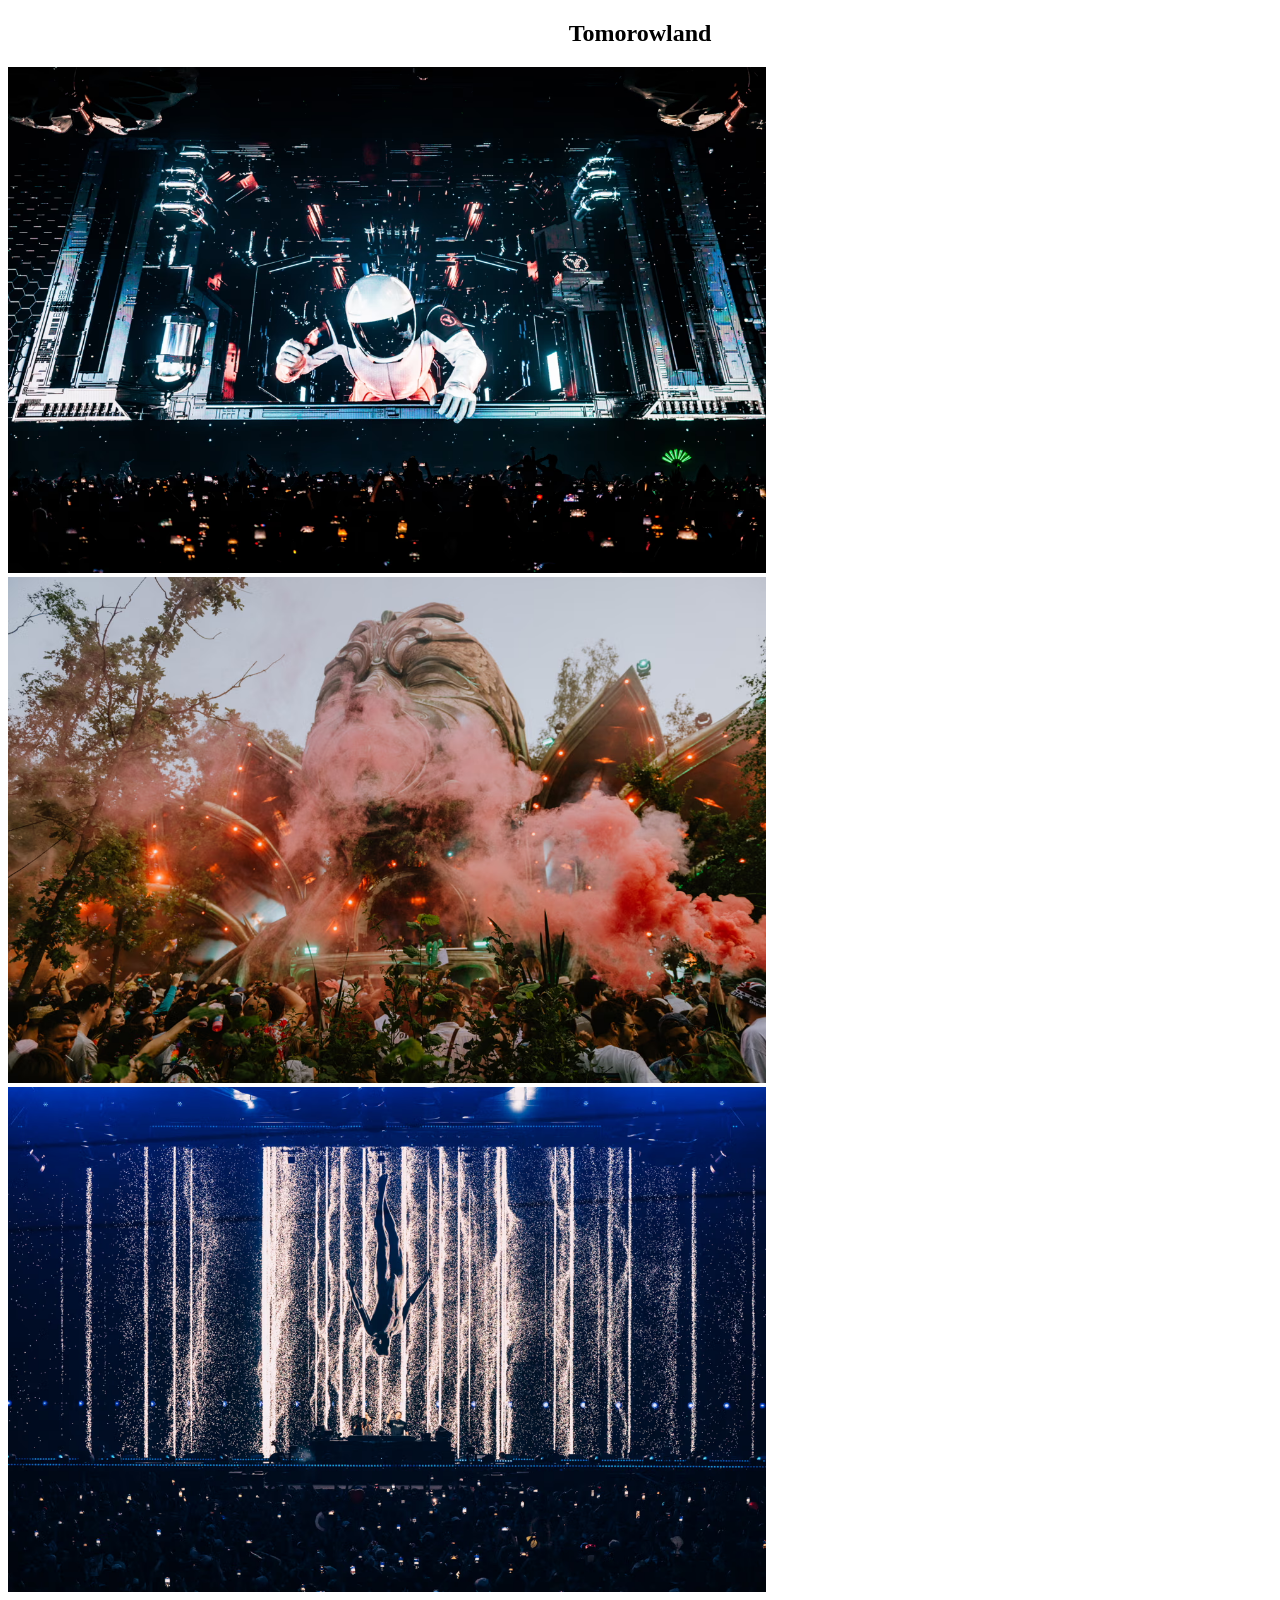
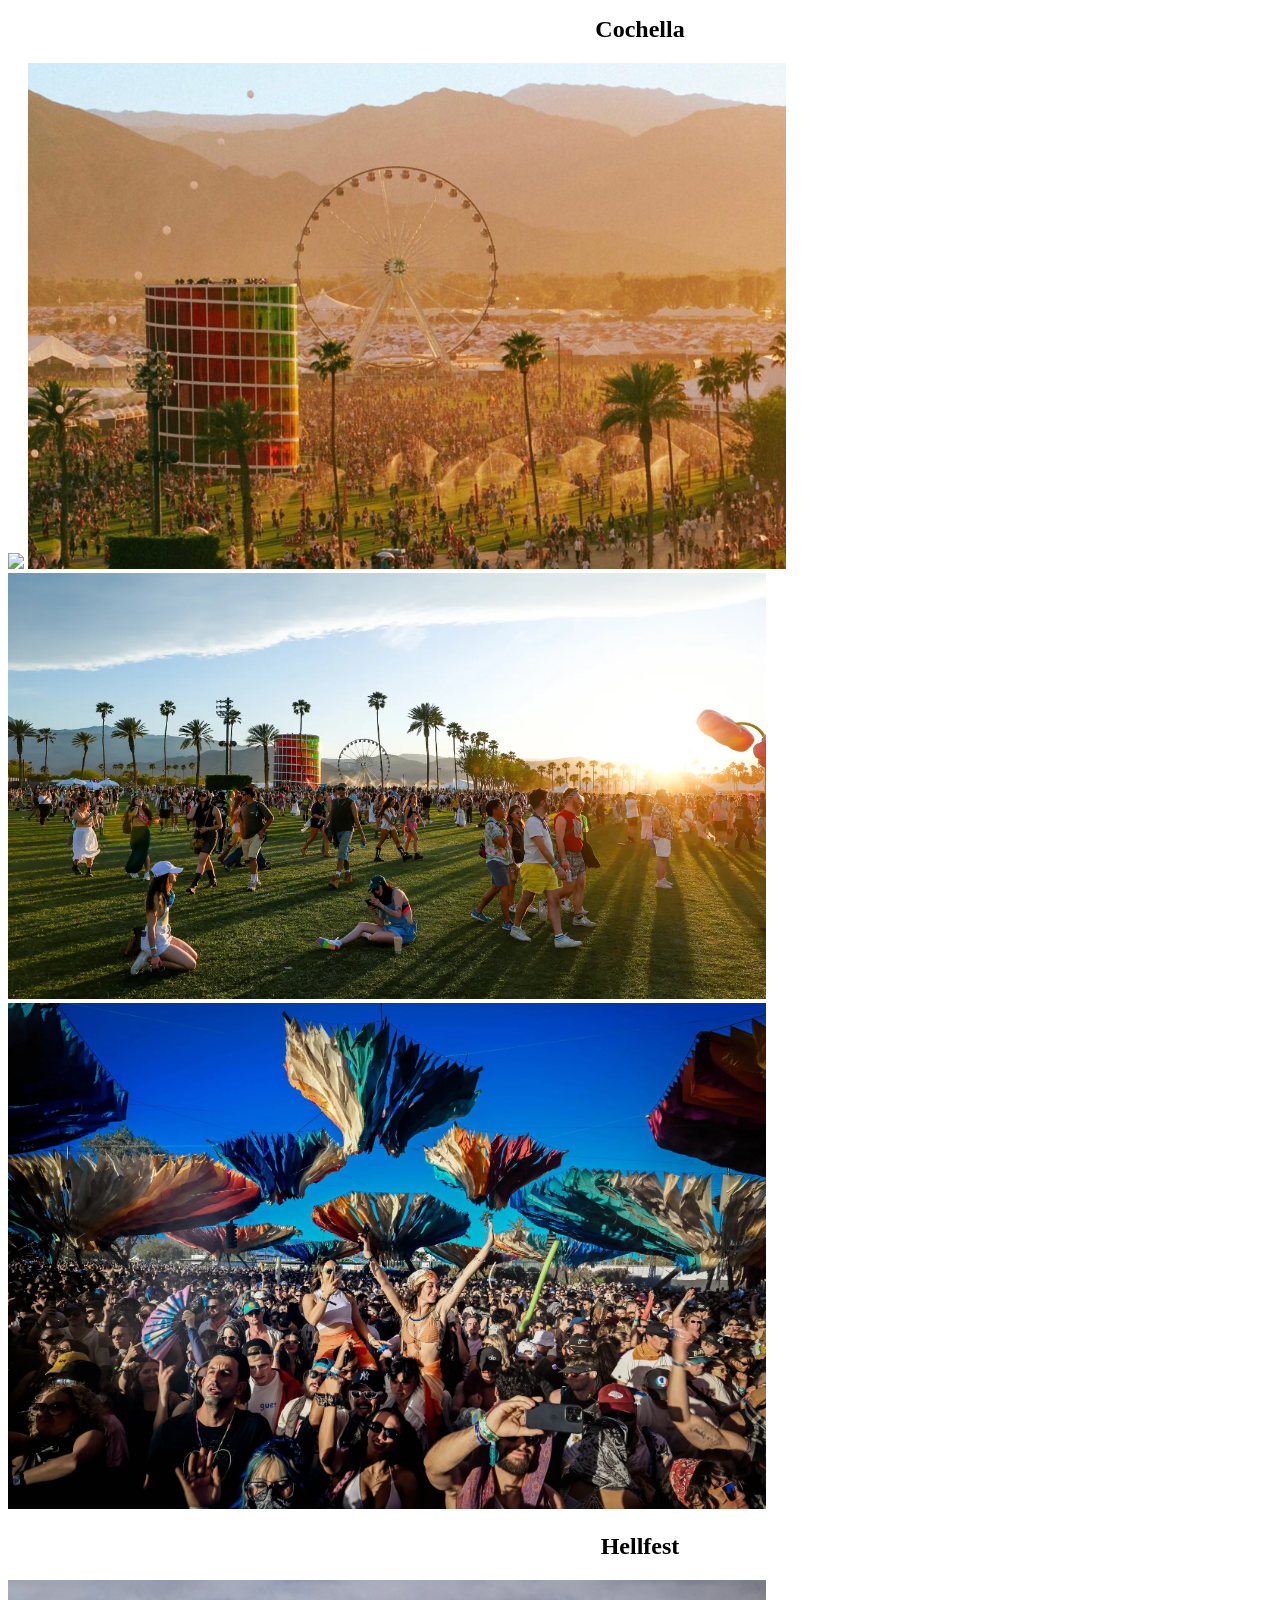
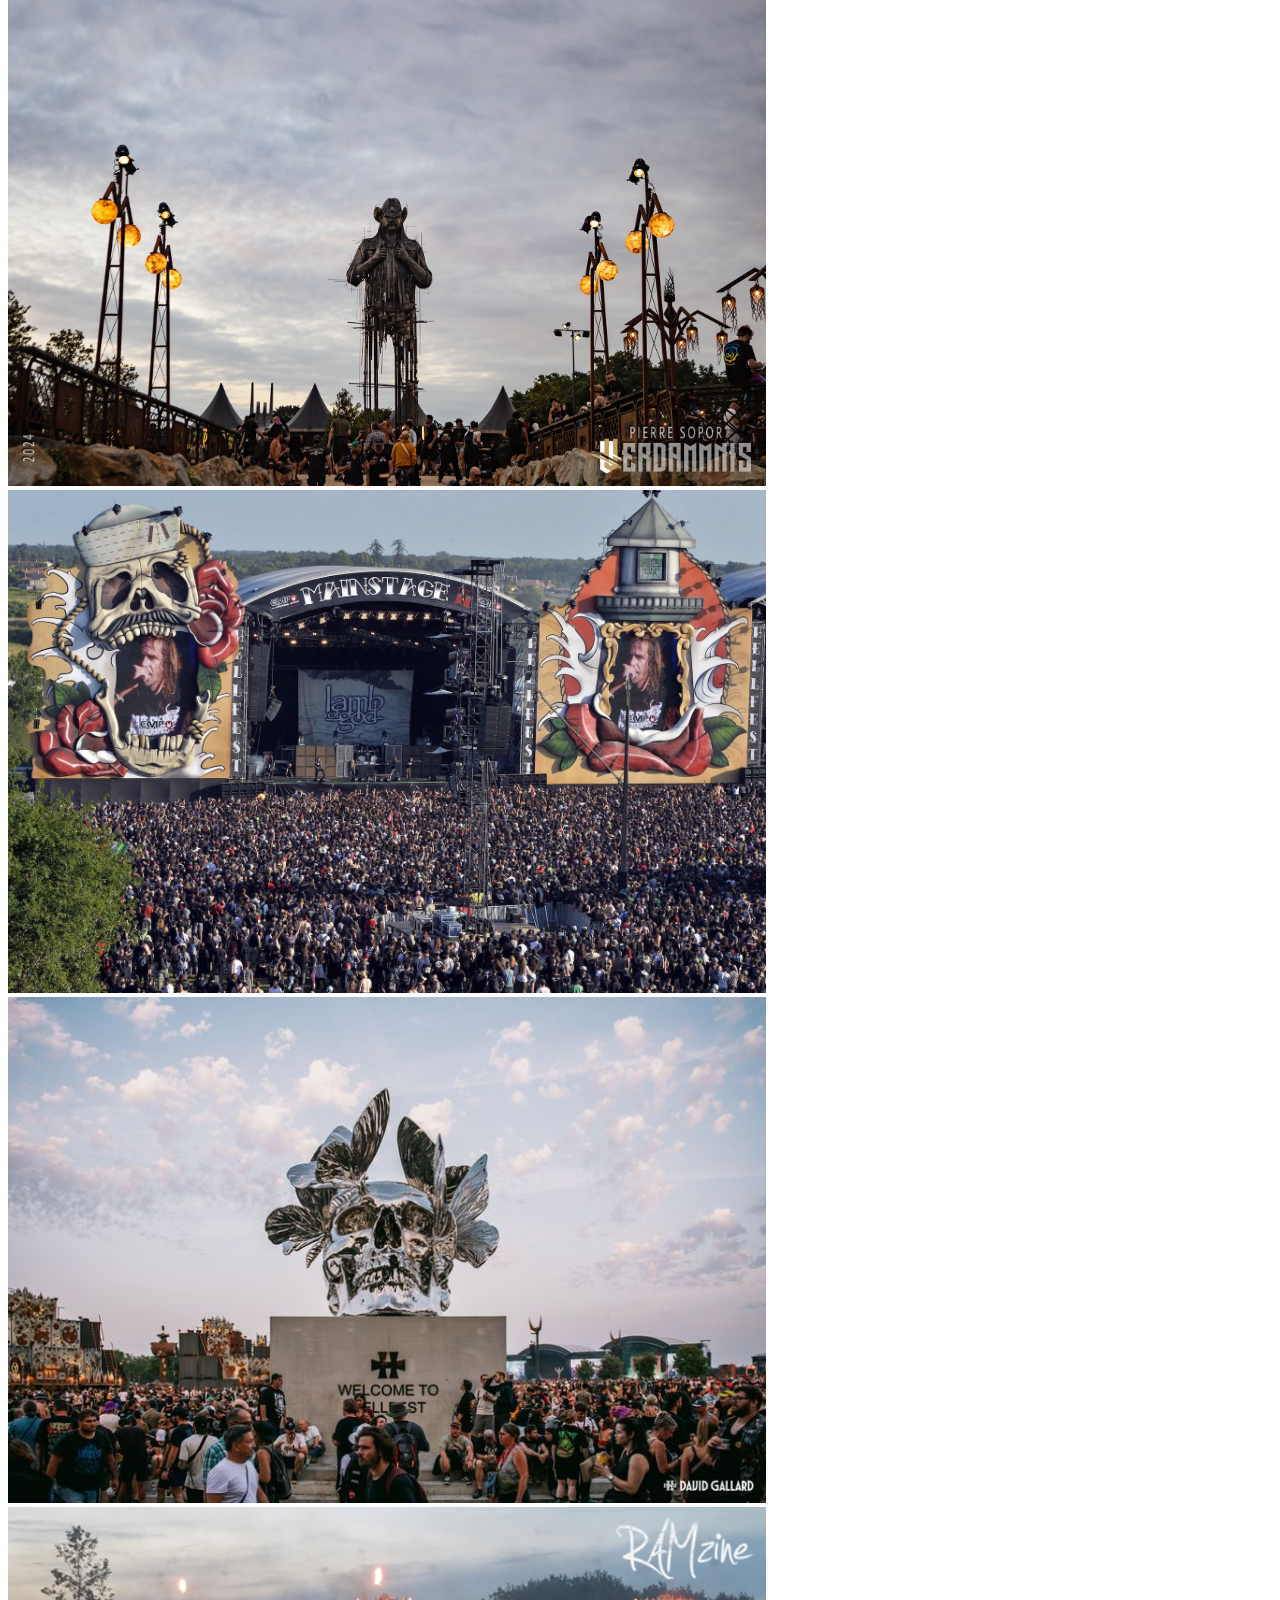
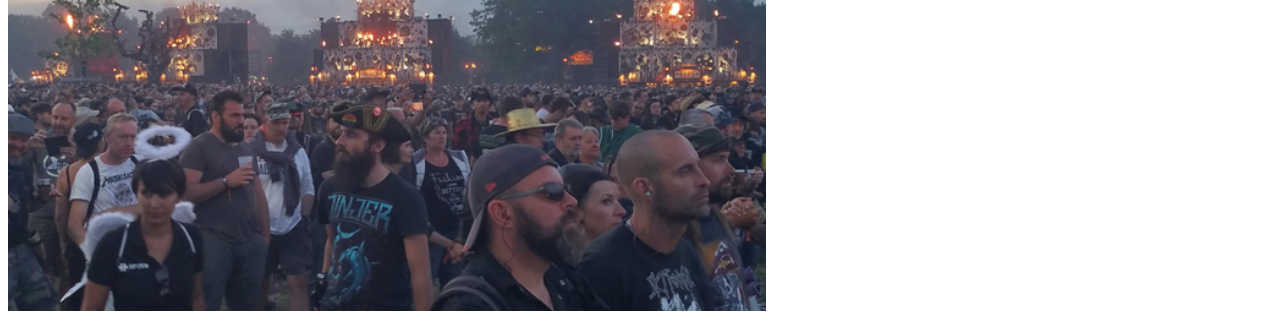
==== galerija2.html @ 555c3af6 "Add files via upload" ====
<!DOCTYPE html>
<html>
<head>
<meta name="viewport" content="width=device-width, initial-scale=1.0">
<link rel="stylesheet" href="./css./style1.css">
</head>
<body>

			<h2 style="text-align:center;" id="tommorland";>Tomorowland</h2>

			<div class="container-grid">
				<img style="width:60%" src="img/tmr.png">
				<img style="width:60%" src="img/tmr1.png">
				<img style="width:60%" src="img/tmr2.png">
			</div>

			<h2 style="text-align:center;" id="coachella";>Cochella</h2>

			<div class="container-grid1">
				<img style="width:60%" src="img/chc.png">
				<img style="width:60%" src="img/chc1.png">
				<img style="width:60%" src="img/chc2.png">
				<img style="width:60%" src="img/chc3.png">
			</div>

	<h2 style="text-align:center;" id="hellfest";>Hellfest</h2>

	<div class="container-grid2">
		<img style="width:60%" src="img/he.png">
		<img style="width:60%" src="img/he1.png">
		<img style="width:60%" src="img/he2.png">
		<img style="width:60%" src="img/he3.png">
	</div>
</body>
</html>
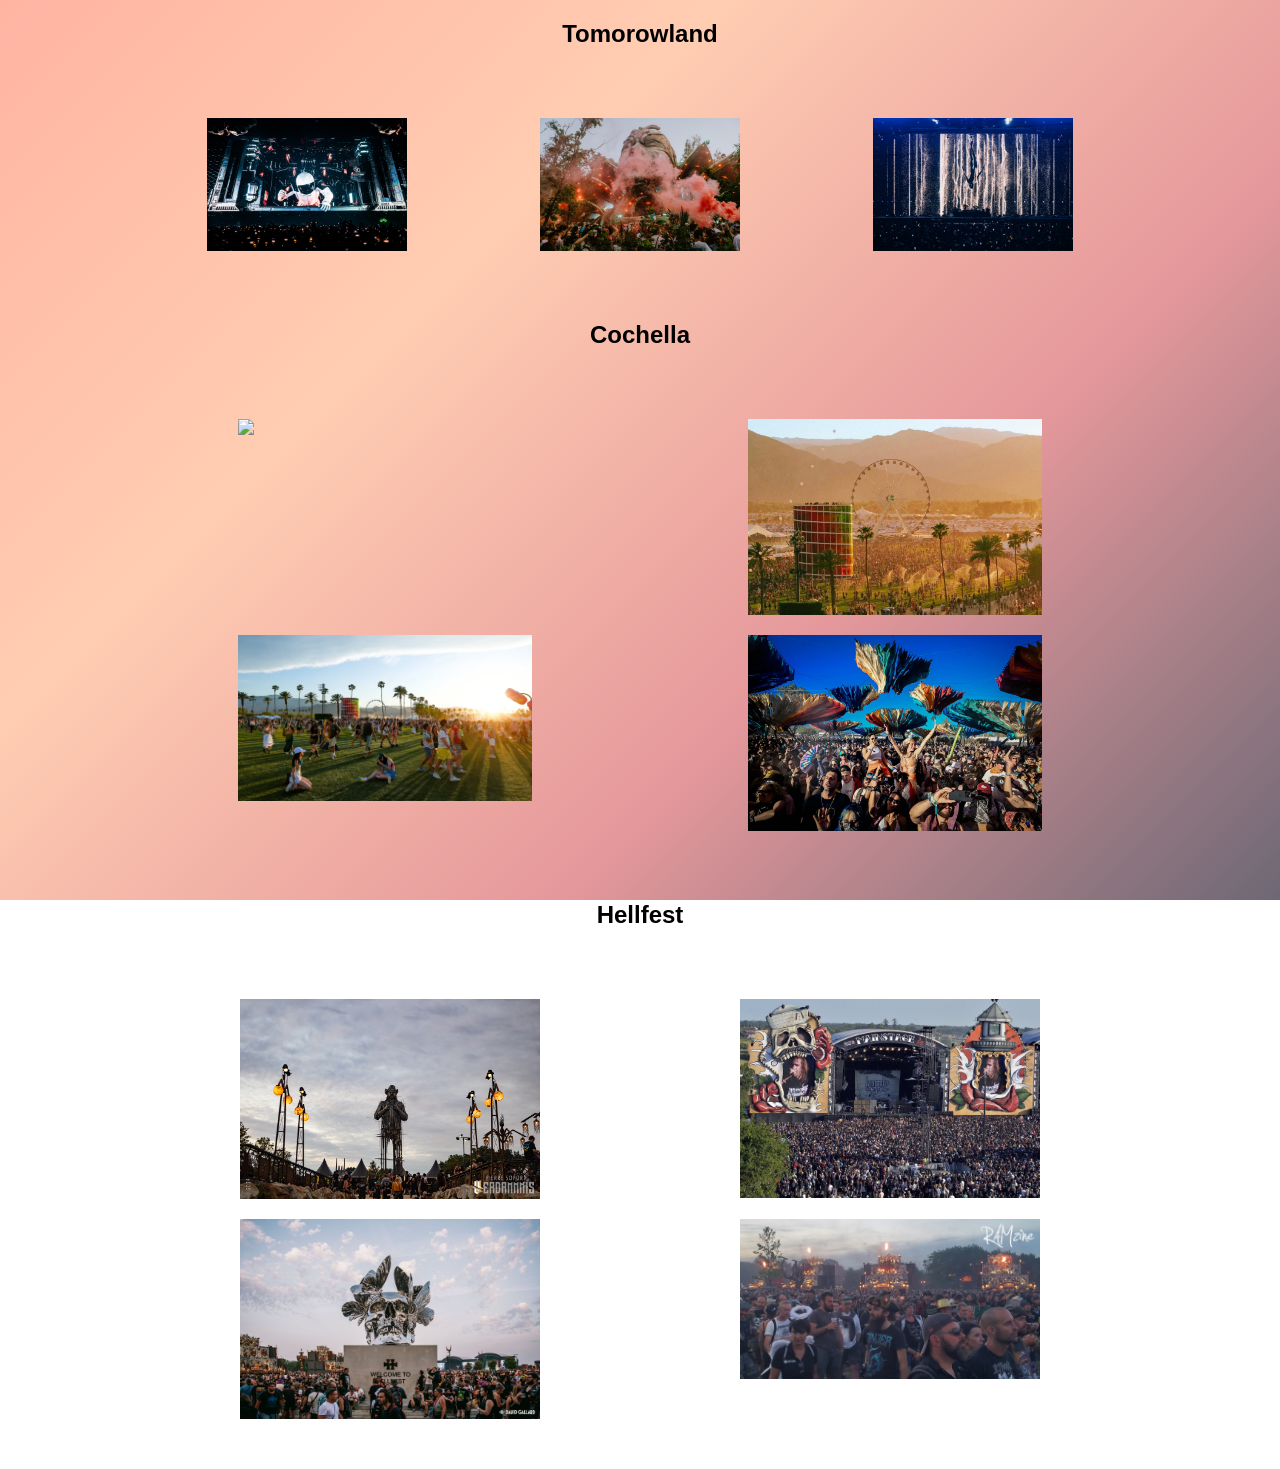
==== commit cffc89e7: "Fix HTML formatting and structure in galerija2.html" ====
--- a/galerija2.html
+++ b/galerija2.html
@@ -2,7 +2,7 @@
 <html>
 <head>
 <meta name="viewport" content="width=device-width, initial-scale=1.0">
-<link rel="stylesheet" href="./css./style1.css">
+<link rel="stylesheet" href="css/style1.css">
 </head>
 <body>
 
@@ -32,4 +32,4 @@
 		<img style="width:60%" src="img/he3.png">
 	</div>
 </body>
-</html>+</html>
--- a/css/style1.css
+++ b/css/style1.css
@@ -0,0 +1,206 @@
+@media screen and (min-width: 600px) {
+body {
+			font-family: Arial, sans-serif;
+			background: linear-gradient(
+				135deg,
+				#ffb4a2,
+				#ffcdb2,
+				#e5989b,
+				#6d6875
+			);
+			background-attachment: fixed;
+			margin: 0;
+			padding: 0;
+		}
+
+.container-flex { 
+  display: flex; 
+  justify-content: space-evenly;
+  width:800px;
+  
+}
+ 
+ .container-grid { 
+  display: grid;
+   margin:auto;  
+  grid-template-columns:repeat(3,1fr);
+  row-gap:20px;
+  padding:50px;
+  width:1000px;
+  
+}
+
+.container-grid1 { 
+     display: flex;
+    justify-content: center;
+    gap: 20px;
+  display: grid; 
+  margin:auto;
+  grid-template-rows:repeat(2,1fr);
+  grid-template-columns:repeat(2,1fr);
+  row-gap:20px;
+  padding:50px;
+  width:1000px;
+  
+}
+
+.container-grid2 { 
+  display: grid;
+  margin:auto;  
+  grid-template-rows:repeat(2,1fr);
+  grid-template-columns:repeat(2,1fr);
+  row-gap:20px;
+  padding:50px;
+  width:1000px;
+  
+}
+
+.sredina{
+margin:30%;}
+}
+
+body {
+			font-family: Arial, sans-serif;
+			background: linear-gradient(
+				135deg,
+				#ffb4a2,
+				#ffcdb2,
+				#e5989b,
+				#6d6875
+			);
+			background-attachment: fixed;
+			margin: 0;
+			padding: 0;
+		}
+
+.container-flex { 
+  display: flex; 
+  justify-content: space-evenly;
+  width:600px;
+  
+}
+ 
+ .container-grid { 
+  display: grid;
+   margin:auto;  
+  grid-template-columns:repeat(1,1fr);
+  row-gap:20px;
+  padding:50px;
+  width:600px;
+  
+}
+
+.container-grid1 { 
+  display: grid; 
+  margin:auto;
+  grid-template-rows:repeat(4,1fr);
+  grid-template-columns:repeat(1,1fr);
+  row-gap:20px;
+  padding:50px;
+  width:600px;
+  
+}
+
+.container-grid2 { 
+  display: grid;
+  margin:auto;  
+  grid-template-rows:repeat(4,1fr);
+  grid-template-columns:repeat(1,1fr);
+  row-gap:20px;
+  padding:50px;
+  width:600px;
+  
+}
+
+.sredina{
+margin:30%;}
+body {
+    font-family: Arial, sans-serif;
+    background: linear-gradient(135deg, #ffb4a2, #ffcdb2, #e5989b, #6d6875);
+    background-attachment: fixed;
+    margin: 0;
+    padding: 0;
+}
+
+/* Osiguraj da slike unutar kontejnera ne bježe van i da se centriraju */
+img {
+    max-width: 100%;
+    height: auto;
+    display: block;
+    margin: 0 auto; /* Centriranje samih slika unutar njihovih grid/flex polja */
+}
+
+.container-flex { 
+    display: flex; 
+    justify-content: space-evenly;
+    align-items: center; /* Vertikalno centriranje slika u flexu */
+    max-width: 100%;
+    width: 600px;
+    margin: 0 auto; /* Centriranje cijelog flex kontejnera na ekranu */
+}
+ 
+.container-grid { 
+    display: grid;
+    margin: auto;  
+    grid-template-columns: repeat(1, 1fr);
+    row-gap: 20px;
+    padding: 50px;
+    max-width: 100%;
+    width: 600px;
+    justify-items: center; /* Centriranje sadržaja (slika) vodoravno u gridu */
+}
+
+.container-grid1 { 
+    display: grid; 
+    margin: auto;
+    grid-template-rows: repeat(4, 1fr);
+    grid-template-columns: repeat(1, 1fr);
+    row-gap: 20px;
+    padding: 50px;
+    max-width: 100%;
+    width: 600px;
+    justify-items: center;
+}
+
+.container-grid2 { 
+    display: grid;
+    margin: auto;  
+    grid-template-rows: repeat(4, 1fr);
+    grid-template-columns: repeat(1, 1fr);
+    row-gap: 20px;
+    padding: 50px;
+    max-width: 100%;
+    width: 600px;
+    justify-items: center;
+}
+
+.sredina {
+    display: block;
+    margin: 0 auto;
+    text-align: center;
+}
+
+
+/* --- EKSTERNALNI STILOVI (ZA EKRANE ŠIRE OD 600px) --- */
+@media screen and (min-width: 600px) {
+    .container-flex { 
+        width: 800px;
+    }
+     
+    .container-grid { 
+        grid-template-columns: repeat(3, 1fr);
+        width: 1000px;
+    }
+
+    .container-grid1 { 
+        grid-template-rows: repeat(2, 1fr);
+        grid-template-columns: repeat(2, 1fr);
+        width: 1000px;
+    }
+
+    .container-grid2 { 
+        grid-template-rows: repeat(2, 1fr);
+        grid-template-columns: repeat(2, 1fr);
+        width: 1000px;
+    }
+}
